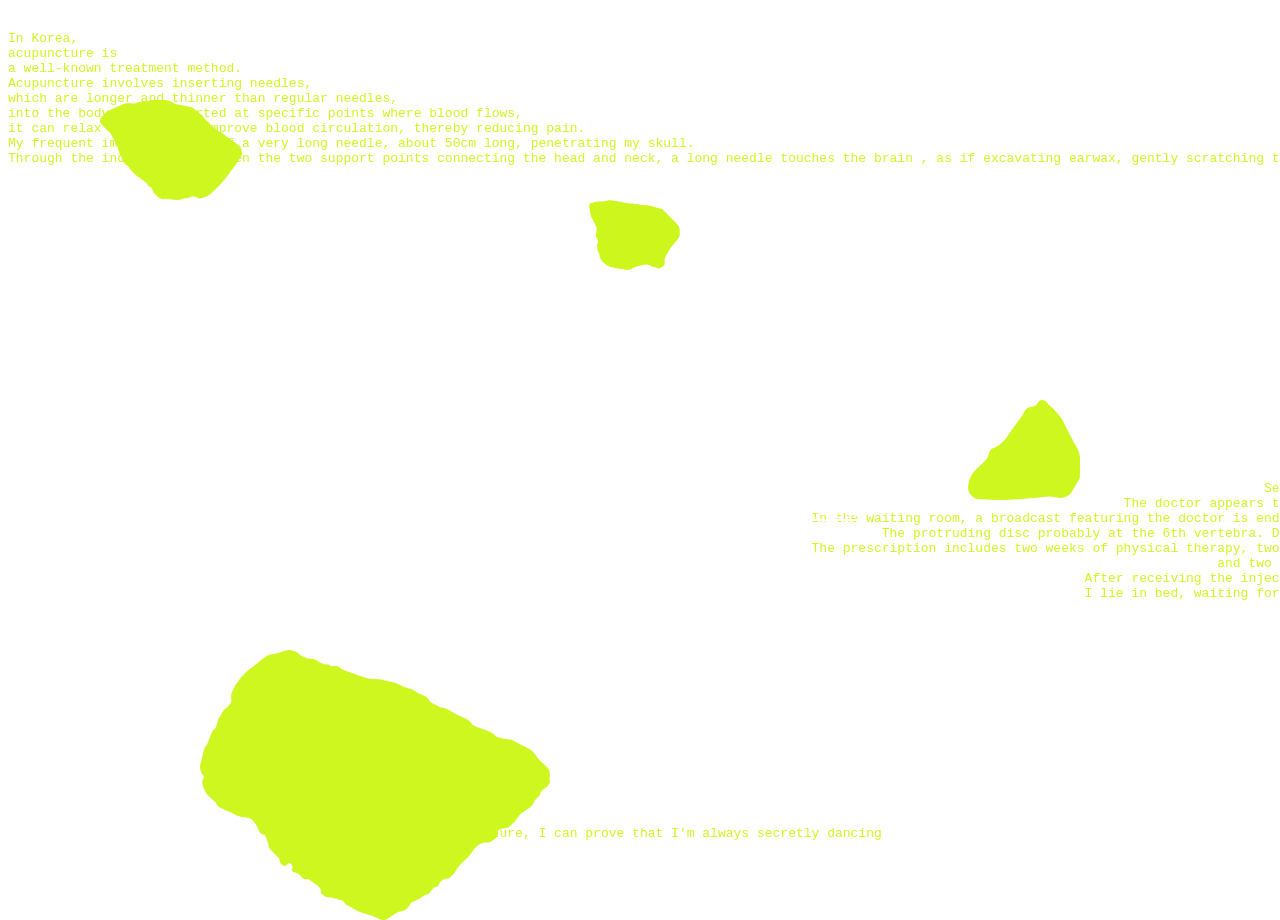
==== deepinside3.html @ 7837f924 "upload" ====
<!DOCTYPE html>
<html>

<head>
  <meta charset="UTF-8">
    <meta name="viewport" content="width=device-width, initial-scale=1.0">
    <title>xlay</title>
   <link href="nurse.css" rel="stylesheet">
</head>
    <style>p{color: #cdf71e;}
     img {
            animation-iteration-count: infinite;
            animation-timing-function: linear;
            position: absolute;
         z-index: -1;
        }

      
        #planet6 {
            animation-name: rotate-faster;
            animation-duration: 170s;
        }

     #planet7 {
            animation-name: rotate-faster;
            animation-duration: 100s;
        }
 #planet8 {
            animation-name: rotate-faster;
            animation-duration: 180s;
        }
  #planet9 {
            animation-name: rotate-faster;
            animation-duration: 160s;
        }


        @keyframes rotate-faster {
            0% { transform: rotate(0); }
            100% { transform: rotate(360deg); }
        }

        @keyframes rotate-slower {
            0% { transform: rotate(0); }
            100% { transform: rotate(-360deg); }
        }
    </style>
<body>
  <p><img href="deepinside.html"id="planet6"  src="planet6.png"></p>
       <p><img id="planet7"  src="planet7.png"></p>
    <p><img id="planet8"  src="planet8.png"></p>
    <p><img id="planet9"  src="planet9.png"></p>
    <center><a href="inside3.html"id="enter">go back</a></center>
    <pre><p>
In Korea,
acupuncture is 
a well-known treatment method. 
Acupuncture involves inserting needles, 
which are longer and thinner than regular needles,
into the body. When inserted at specific points where blood flows, 
it can relax muscles and improve blood circulation, thereby reducing pain. 
My frequent imagination is of a very long needle, about 50cm long, penetrating my skull. 
Through the indentation between the two support points connecting the head and neck, a long needle touches the brain , as if excavating earwax, gently scratching the brain.

                                                                 
                                                                 
                                                                                                            
                                                                                                             
                                                                                                             
                                                                                                             
                                                                                                             
                                                                                                             
                                                                                                             
                                                                                                             
                                                                                                             
                                                                                                             
                                                                                                             
                                                                                                                           
                                                                                                                           
                                                                                                                           
                                                                                                                           
                                                                                                                           
                                                                                                                                                                          
                                                                                                                                                                                 September 13, 2023
                                                                                                                                                                 Seoul National University Hospital
                                                                                                                                               The doctor appears to be a young man in his thirties.
                                                                                                       In the waiting room, a broadcast featuring the doctor is endlessly repeated on the TV screen.
                                                                                                                The protruding disc probably at the 6th vertebra. D-shaped cervical disc herniation.
                                                                                                       The prescription includes two weeks of physical therapy, two weeks' worth of oral medication, 
                                                                                                                                                           and two steroid injections into the disc.
                                                                                                                                          After receiving the injections, I am unable to walk alone.
                                                                                                                                          I lie in bed, waiting for the paralyzed nerves to recover.
                                                                                                                                          
                                                                                                                                          
                                                                                                                                          
                                                                                                                                          
                                                                                                                                          
                                                                                                                                          
                                                                                                                                          
                                                                                                                                          
                                                                                                                                          
                                                                                                                                          
                                                                                                                                          
                                                                                                                                          
                                                                                                                                          
                                                                                                                                          
                                                                                                                                         
                                             With my X-ray picture, I can prove that I'm always secretly dancing
                                                                                                                           </p></pre>
    
    
    
    </body>

</html>
---- nurse.css ----
#body1
{margin: 0px;
padding: 0px;
border: 0px;
background-color: #0202ed;}

#entrance{
    height: 950px;
   
    align-content: center;
    position: absolute;
    margin: 0px;
    padding: 0px;
    border: 0px;
    
}
#enter{
   
    position: absolute;
    align-content: center;
    top: 500px;
    left: 800px;
    color:white;
    font-size: 20px;
   z-index: 1;
    
}


#body2{    background-color: #6e00c2;
  
}

#inside1{
    position: absolute;
    left: 0px;
    bottom: 0px;
    width:1700px;
   
    margin: 0px;
    padding: 0px;
    border:0px;
      
}
#inside2{
    position: absolute;
    right: 0px;
    top: 0px;
    width:1500px;
   
    margin: 0px;
    padding: 0px;
    border:0px;
    
}
#body3{
    background-color: aqua;
}
#planet1{
    position: absolute;
    height: 300px;
    top: 100px;
    left: 300px;
    
    
}
#planet2{
    position: absolute;
    height: 150px;
    top: 80px;
    right: 200px;
   
}
#planet3{
    position: absolute;
    height: 150px;
    top: 500px;
    right: 200px;
   
}

#planet4{
    position: absolute;
    height: 270px;
    top: 650px;
   left: 200px;
   
}

#planet5{
    position: absolute;
    height: 100px;
    top: 400px;
   left: 100px;
   
}

#body4
{
    background-color: #f4802a;
}

#inside3{
       position: absolute;
   left: 0px;
    bottom: 0px;
    width:1200px;
   
    margin: 0px;
    padding: 0px;
    border:0px;
    
}

#planet6{
    position: absolute;
    height: 270px;
    top: 650px;
   left: 200px;
   
}

#planet7{
    position: absolute;
    height: 100px;
    top: 100px;
   left: 100px;
   
}
#planet8{
    position: absolute;
    height: 100px;
    top: 400px;
   right: 200px;
   
}
#planet9{
    position: absolute;
    height: 70px;
    top: 200px;
   right: 600px;
   
}
#inside4{
       position: absolute;
 
    width:1400px;
   left:150px;
    margin: 0px;
    padding: 0px;
    border:0px;
    
}
#body5
{
    background-color: #304442;
}

#planet10{
    position: absolute;
    height: 50px;
    top: 300px;
   right: 500px;
   
}
#planet11{
    position: absolute;
    height: 70px;
    top: 700px;
   left: 320px;
   
}
#planet12{
    position: absolute;
    height: 30px;
    top: 350px;
   right: 520px;
   
}
#planet13{
    position: absolute;
    height: 30px;
    top: 150px;
    left: 530px;
   
}
#planet14{
    position: absolute;
    height: 90px;
    top: 800px;
   right: 300px;
   
}
#planet15{
    position: absolute;
    height: 30px;
    top: 650px;
    left: 700px;
   
}
#exit{
    top:0px;
    right: 200px;
    position:absolute;
    width: 800px;
}
#body6{
    background-color: #898989;
}
#smokingarea{
    position: absolute;
    left: 0px;
    bottom: 0px;
    width: 1700px;
    z-index: -1;
}
#exitt{
   
    position: absolute;
    top: 750px;
    left: 1350px;
    color:white;
    font-size: 20px;
   
    
}
#body7{
    background-image: url(deep.png);
    background-size: cover;
    width:900px;
    background-repeat: no-repeat;
    
}
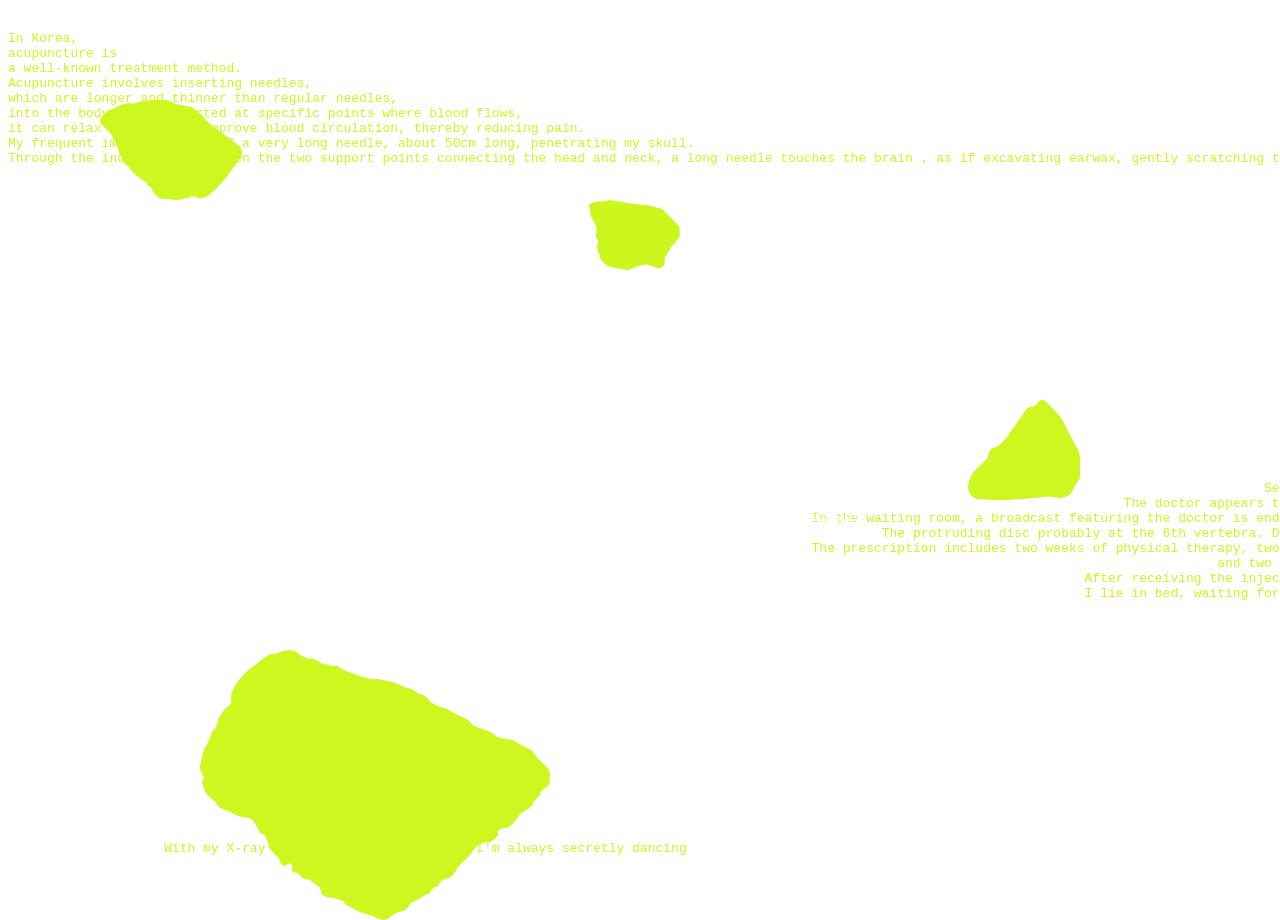
==== commit b13f9ef0: "edited" ====
--- a/deepinside3.html
+++ b/deepinside3.html
@@ -105,7 +105,8 @@
                                                                                                                                           
                                                                                                                                           
                                                                                                                                          
-                                             With my X-ray picture, I can prove that I'm always secretly dancing
+                                             
+                    With my X-ray picture, I can prove that I'm always secretly dancing
                                                                                                                            </p></pre>
     
     
